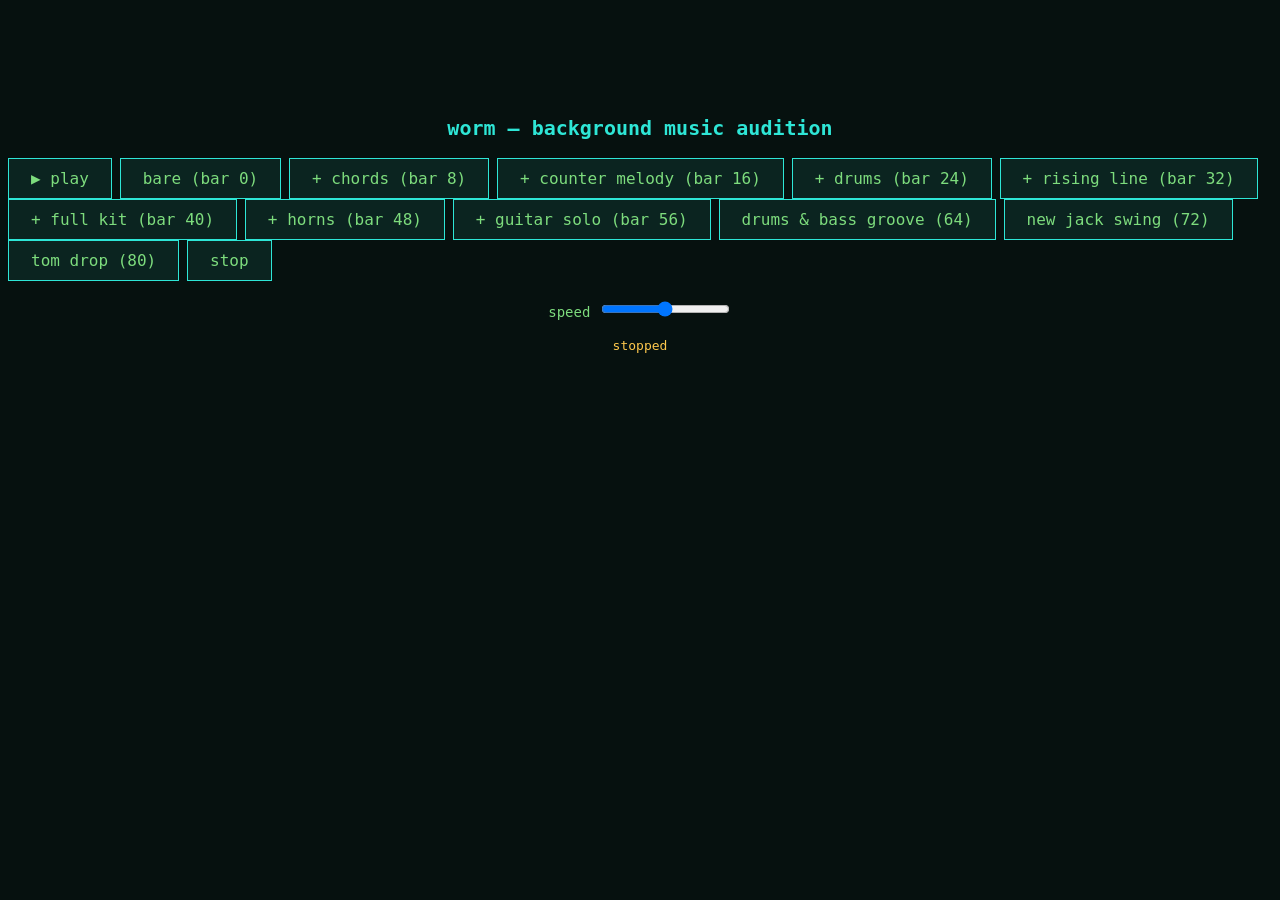
==== web/music-preview.html @ 52d519c7 "fix(audio): JUST drums and bass + driving electric bass — BUILD 63 Owner: 'driving electric bass' + " ====
<!DOCTYPE html>
<html lang="en">
<head>
<meta charset="utf-8">
<title>worm — music audition</title>
<meta name="viewport" content="width=device-width, initial-scale=1">
<style>
  body { background: #06110f; color: #7ddc7d; font-family: monospace;
         display: flex; flex-direction: column; align-items: center;
         gap: 18px; padding-top: 12vh; }
  h1 { color: #2ee6d6; font-size: 20px; margin: 0; }
  button { background: #0b2420; color: #7ddc7d; border: 1px solid #2ee6d6;
           font-family: monospace; font-size: 16px; padding: 10px 22px;
           cursor: pointer; }
  button:hover { background: #123830; }
  #phase { color: #ffc94d; min-height: 1.2em; }
  label { font-size: 14px; }
</style>
</head>
<body>
<h1>worm — background music audition</h1>
<div>
  <button id="play">&#9654; play</button>
  <button data-bar="0">bare (bar 0)</button>
  <button data-bar="8">+ chords (bar 8)</button>
  <button data-bar="16">+ counter melody (bar 16)</button>
  <button data-bar="24">+ drums (bar 24)</button>
  <button data-bar="32">+ rising line (bar 32)</button>
  <button data-bar="40">+ full kit (bar 40)</button>
  <button data-bar="48">+ horns (bar 48)</button>
  <button data-bar="56">+ guitar solo (bar 56)</button>
  <button data-bar="64">drums &amp; bass groove (64)</button>
  <button data-bar="72">new jack swing (72)</button>
  <button data-bar="78">tom drop (80)</button>
  <button id="stop">stop</button>
</div>
<label>speed <input id="speed" type="range" min="0" max="100" value="50"></label>
<div id="phase">press play — the bed grows: build to bar 56, then the 32-bar cycle: solo &rarr; groove pocket &rarr; new jack swing &rarr; quiet build &rarr; TOM DROP</div>
<script type="module">
  import { Sfx } from './audio.js?v=63';
  const sfx = new Sfx();
  const phase = document.getElementById('phase');
  const bgm = () => sfx.bgm;
  const status = () => {
    if (!bgm().playing) { phase.textContent = 'stopped'; return; }
    const bar = ((bgm().totalSteps || 0) / 16) | 0;
    const sect = bar >= 56 ? (bar - 56) % 32 : -1;
    const layers = bar >= 64 && sect >= 24 ? (sect >= 30 ? 'THE GATED-TOM CASCADE' : 'the quiet build (pads + heartbeat)')
      : bar >= 64 && sect >= 16 ? 'new jack swing (shuffle, claps, orchestra hits)'
      : bar >= 64 && sect >= 8 ? 'the groove pocket (dry kick, tight hats, ostinato bass)'
      : bar >= 56 ? 'EVERYTHING + the solo'
      : bar >= 48 ? 'full groove + horn hits'
      : bar >= 40 ? 'groove + full kit'
      : bar >= 32 ? 'bass + hats + lead + chords + counter + drums + rising line'
      : bar >= 24 ? 'bass + hats + lead + chords + counter melody + drums'
      : bar >= 16 ? 'bass + hats + lead + chords + counter melody'
      : bar >= 8 ? 'bass + hats + lead + chords'
      : 'bass + hats + lead (bare)';
    phase.textContent = `bar ${bar} — ${layers}`;
  };
  setInterval(status, 500);
  document.getElementById('play').onclick = () => { sfx.unlock(); bgm().start(+document.getElementById('speed').value); };
  document.getElementById('stop').onclick = () => bgm().stop();
  document.getElementById('speed').oninput = (e) => bgm().setSpeed(+e.target.value);
  for (const b of document.querySelectorAll('button[data-bar]')) {
    b.onclick = () => {
      sfx.unlock();
      if (!bgm().playing) bgm().start(+document.getElementById('speed').value);
      bgm().totalSteps = (+b.dataset.bar) * 16;
    };
  }
</script>
</body>
</html>
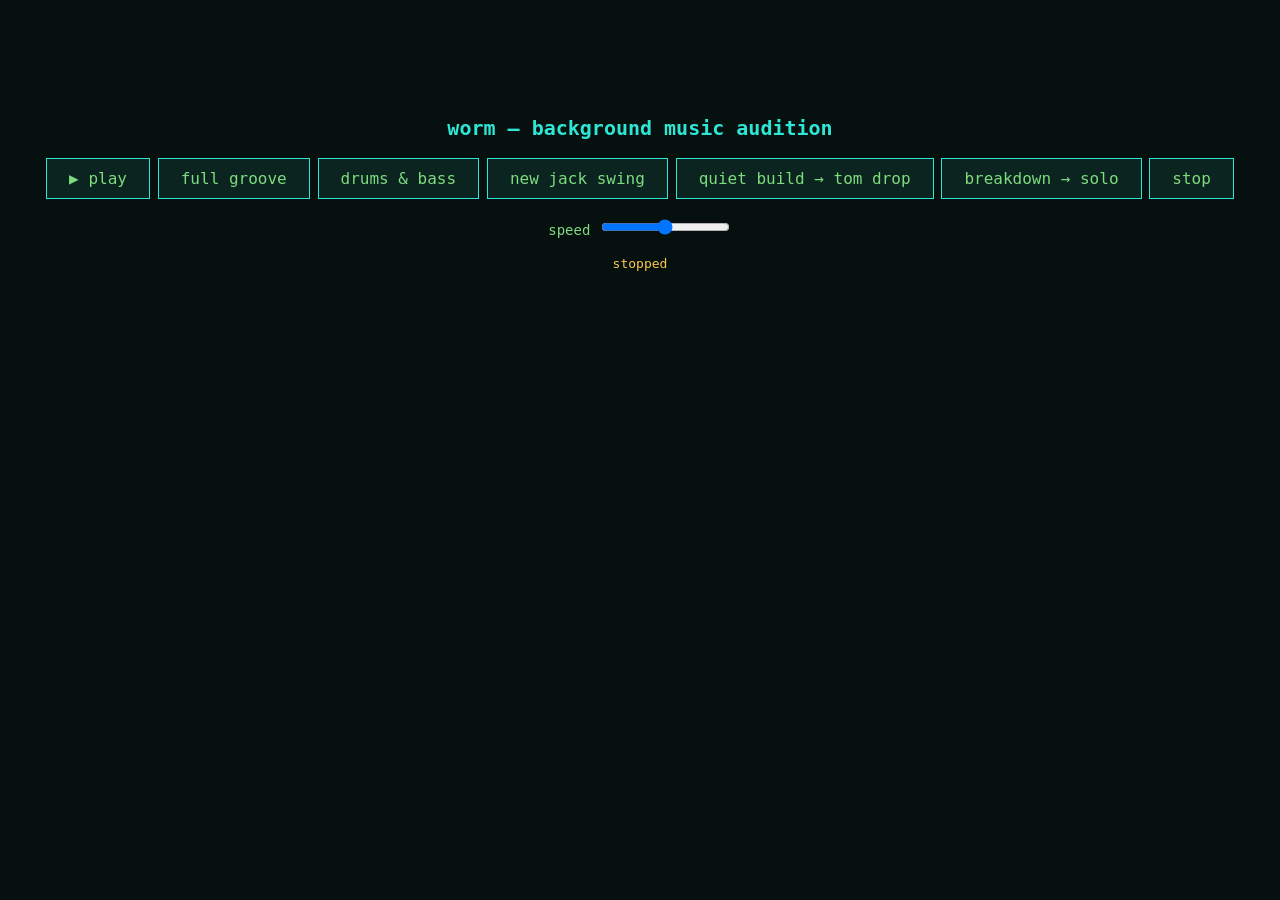
==== commit c6252072: "feat(audio): the scene arranger — every play is different (BUILD 66) Owner: 'random mix and match — " ====
--- a/web/music-preview.html
+++ b/web/music-preview.html
@@ -21,23 +21,17 @@
 <h1>worm — background music audition</h1>
 <div>
   <button id="play">&#9654; play</button>
-  <button data-bar="0">bare (bar 0)</button>
-  <button data-bar="8">+ chords (bar 8)</button>
-  <button data-bar="16">+ counter melody (bar 16)</button>
-  <button data-bar="24">+ drums (bar 24)</button>
-  <button data-bar="32">+ rising line (bar 32)</button>
-  <button data-bar="40">+ full kit (bar 40)</button>
-  <button data-bar="48">+ horns (bar 48)</button>
-  <button data-bar="56">+ guitar solo (bar 56)</button>
-  <button data-bar="64">drums &amp; bass groove (64)</button>
-  <button data-bar="72">new jack swing (72)</button>
-  <button data-bar="78">tom drop (80)</button>
+  <button data-mode="full">full groove</button>
+  <button data-mode="pocket">drums &amp; bass</button>
+  <button data-mode="njs">new jack swing</button>
+  <button data-mode="build">quiet build &rarr; tom drop</button>
+  <button data-mode="solo">breakdown &rarr; solo</button>
   <button id="stop">stop</button>
 </div>
 <label>speed <input id="speed" type="range" min="0" max="100" value="50"></label>
 <div id="phase">press play — the bed grows: build to bar 56, then the 32-bar cycle: solo &rarr; groove pocket &rarr; new jack swing &rarr; quiet build &rarr; TOM DROP</div>
 <script type="module">
-  import { Sfx } from './audio.js?v=63';
+  import { Sfx } from './audio.js?v=66';
   const sfx = new Sfx();
   const phase = document.getElementById('phase');
   const bgm = () => sfx.bgm;
@@ -62,11 +56,11 @@
   document.getElementById('play').onclick = () => { sfx.unlock(); bgm().start(+document.getElementById('speed').value); };
   document.getElementById('stop').onclick = () => bgm().stop();
   document.getElementById('speed').oninput = (e) => bgm().setSpeed(+e.target.value);
-  for (const b of document.querySelectorAll('button[data-bar]')) {
+  for (const b of document.querySelectorAll('button[data-mode]')) {
     b.onclick = () => {
       sfx.unlock();
       if (!bgm().playing) bgm().start(+document.getElementById('speed').value);
-      bgm().totalSteps = (+b.dataset.bar) * 16;
+      bgm().forceScene(b.dataset.mode);
     };
   }
 </script>
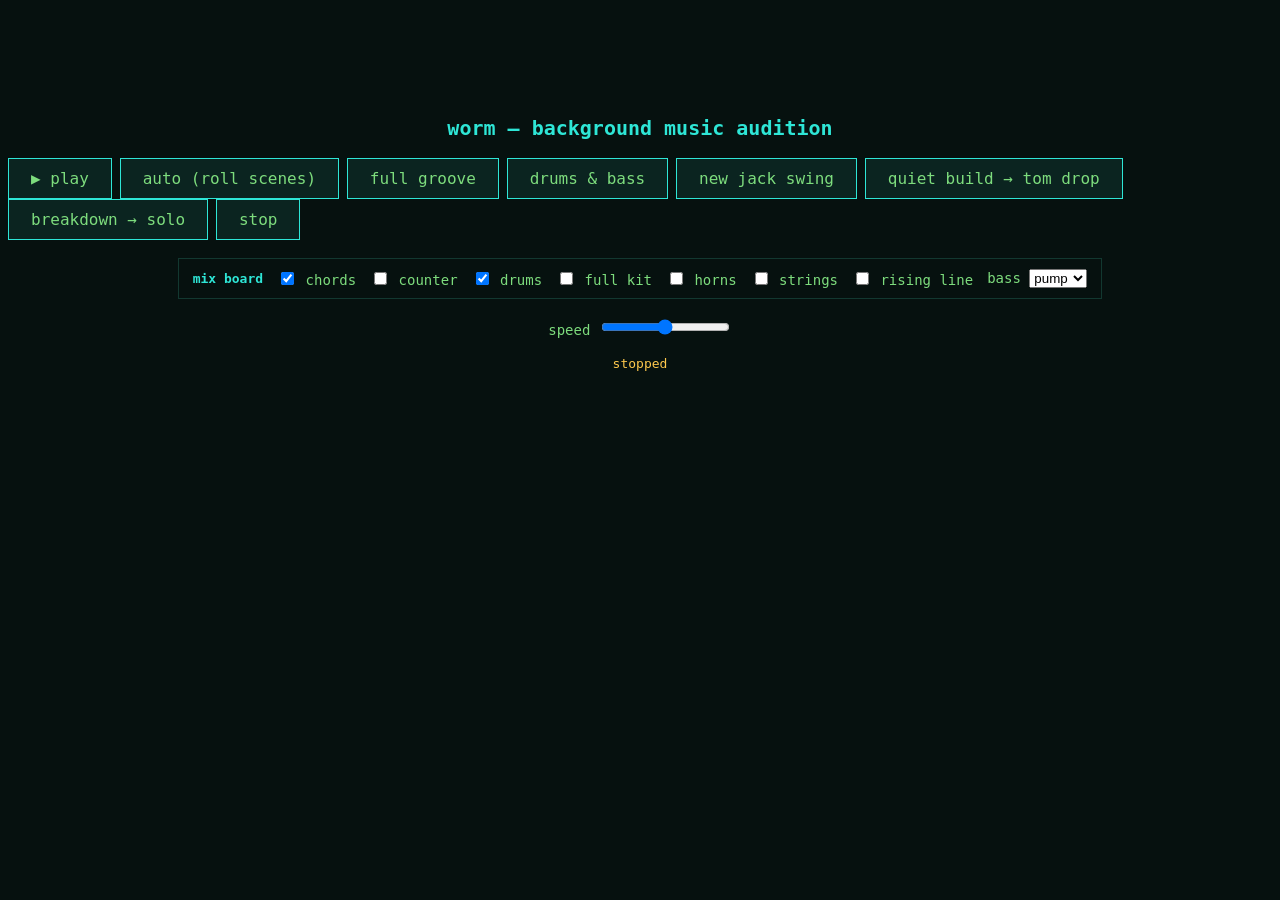
==== commit b5975c52: "feat(audio): the mix board — play with the mixes (BUILD 67) music-preview.html becomes a desk: check" ====
--- a/web/music-preview.html
+++ b/web/music-preview.html
@@ -21,6 +21,7 @@
 <h1>worm — background music audition</h1>
 <div>
   <button id="play">&#9654; play</button>
+  <button id="auto">auto (roll scenes)</button>
   <button data-mode="full">full groove</button>
   <button data-mode="pocket">drums &amp; bass</button>
   <button data-mode="njs">new jack swing</button>
@@ -28,10 +29,24 @@
   <button data-mode="solo">breakdown &rarr; solo</button>
   <button id="stop">stop</button>
 </div>
+<div id="mixer" style="display:flex;gap:14px;flex-wrap:wrap;align-items:center;border:1px solid #123830;padding:10px 14px;">
+  <b style="color:#2ee6d6">mix board</b>
+  <label><input type="checkbox" data-layer="chords" checked> chords</label>
+  <label><input type="checkbox" data-layer="counter"> counter</label>
+  <label><input type="checkbox" data-layer="drums" checked> drums</label>
+  <label><input type="checkbox" data-layer="kit"> full kit</label>
+  <label><input type="checkbox" data-layer="horns"> horns</label>
+  <label><input type="checkbox" data-layer="strings"> strings</label>
+  <label><input type="checkbox" data-layer="rise"> rising line</label>
+  <label>bass <select id="bass">
+    <option value="0">pump</option><option value="1">funk</option>
+    <option value="2">walk</option><option value="3">gallop</option>
+  </select></label>
+</div>
 <label>speed <input id="speed" type="range" min="0" max="100" value="50"></label>
 <div id="phase">press play — the bed grows: build to bar 56, then the 32-bar cycle: solo &rarr; groove pocket &rarr; new jack swing &rarr; quiet build &rarr; TOM DROP</div>
 <script type="module">
-  import { Sfx } from './audio.js?v=66';
+  import { Sfx } from './audio.js?v=67';
   const sfx = new Sfx();
   const phase = document.getElementById('phase');
   const bgm = () => sfx.bgm;
@@ -63,6 +78,17 @@
       bgm().forceScene(b.dataset.mode);
     };
   }
+  document.getElementById('auto').onclick = () => bgm().releaseScene();
+  const applyMix = () => {
+    sfx.unlock();
+    if (!bgm().playing) bgm().start(+document.getElementById('speed').value);
+    const scene = { mode: 'groove', bass: +document.getElementById('bass').value };
+    for (const c of document.querySelectorAll('input[data-layer]')) scene[c.dataset.layer] = c.checked;
+    bgm().scene = scene;
+    bgm().holdScene = true;
+  };
+  for (const c of document.querySelectorAll('input[data-layer]')) c.onchange = applyMix;
+  document.getElementById('bass').onchange = applyMix;
 </script>
 </body>
 </html>
